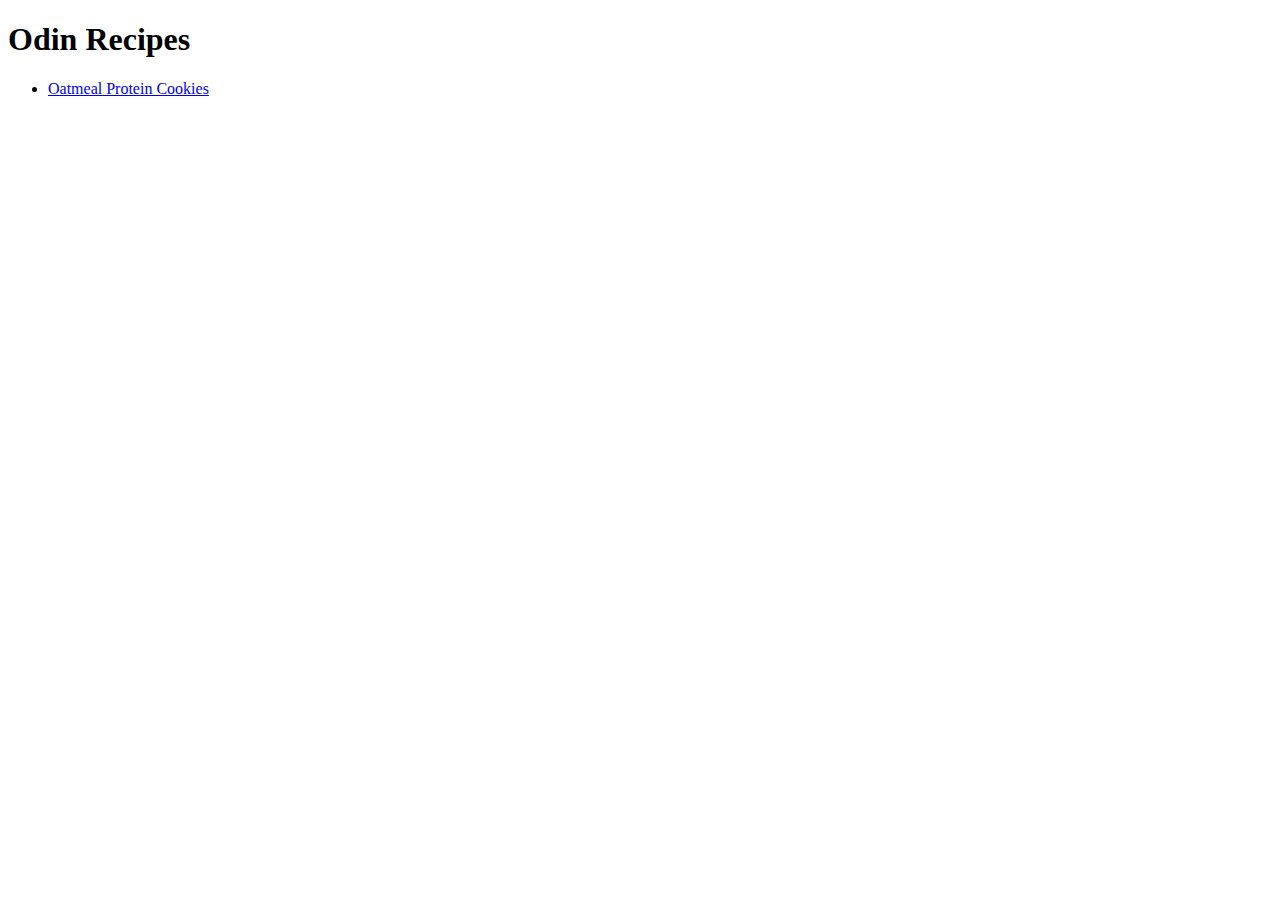
==== index.html @ 22d2e27c "Initial commit" ====
<!DOCTYPE html>
<html lang="en">
<head>
    <meta charset="UTF-8">
    <meta http-equiv="X-UA-Compatible" content="IE=edge">
    <meta name="viewport" content="width=device-width, initial-scale=1.0">
    <title>Document</title>
</head>
<body>
    <h1>Odin Recipes</h1>

    <ul>
        <li><a href="recipes/protein-cookie.html">Oatmeal Protein Cookies</a></li>
    </ul>
</body>
</html>
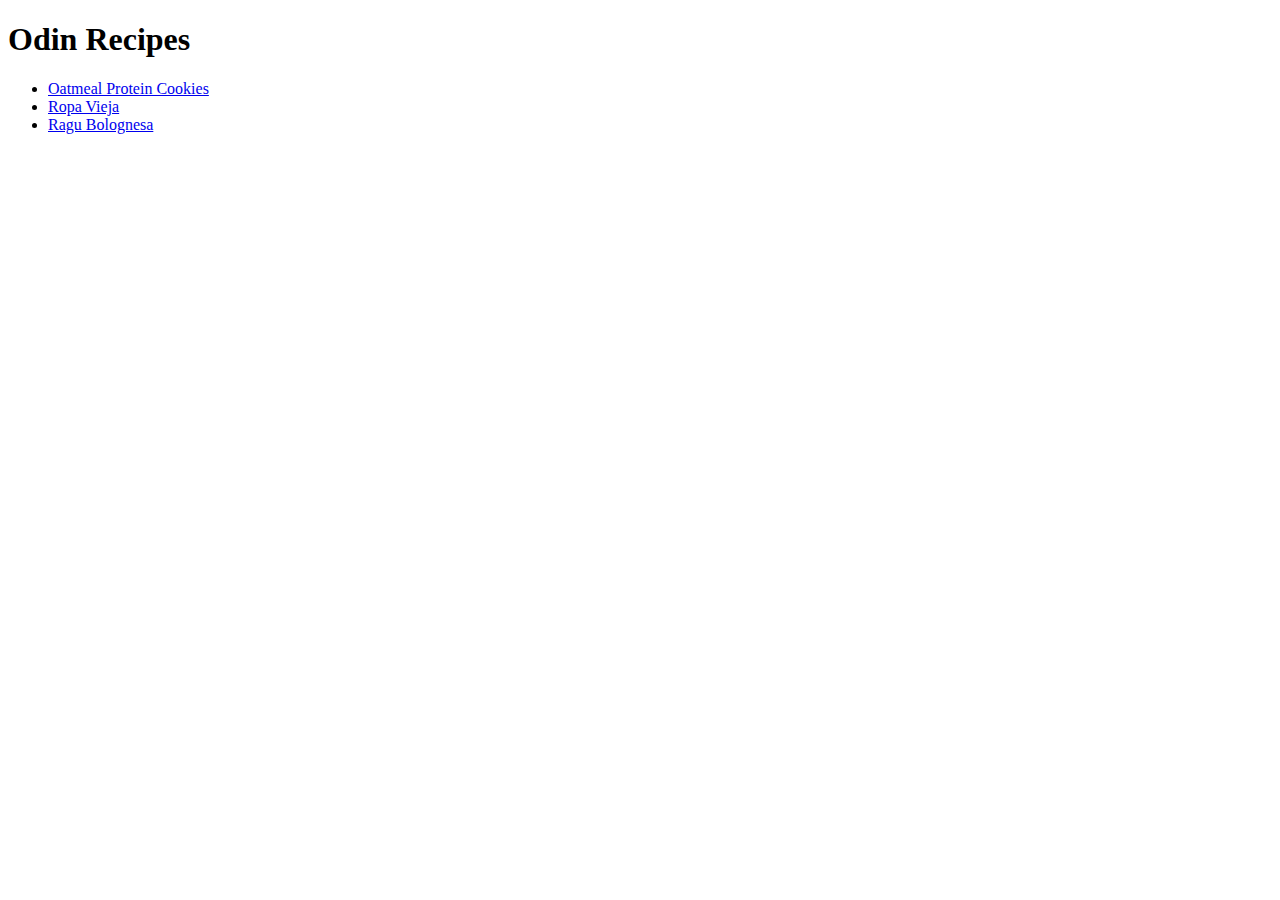
==== commit 7da1613e: "Expanded recipe book" ====
--- a/index.html
+++ b/index.html
@@ -11,6 +11,8 @@
 
     <ul>
         <li><a href="recipes/protein-cookie.html">Oatmeal Protein Cookies</a></li>
+        <li><a href="recipes/ropa-vieja.html">Ropa Vieja</a></li>
+        <li><a href="recipes/ragu-bolognesa.html">Ragu Bolognesa</a></li>
     </ul>
 </body>
 </html>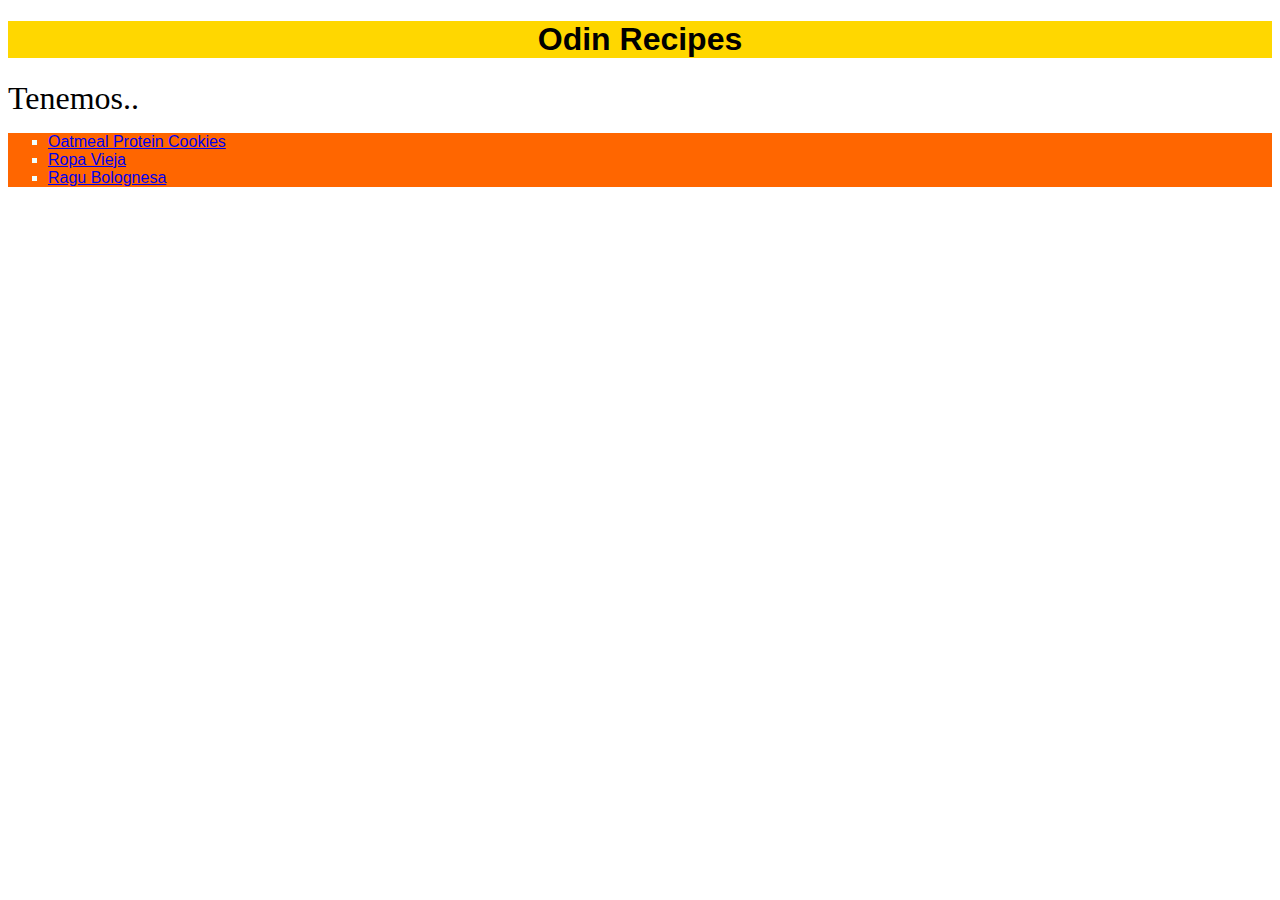
==== commit 30c644e6: "Added CSS and fixed index title" ====
--- a/index.html
+++ b/index.html
@@ -4,11 +4,12 @@
     <meta charset="UTF-8">
     <meta http-equiv="X-UA-Compatible" content="IE=edge">
     <meta name="viewport" content="width=device-width, initial-scale=1.0">
-    <title>Document</title>
+    <title>Recetas gap</title>
+    <link rel="stylesheet" href="style.css">
 </head>
 <body>
     <h1>Odin Recipes</h1>
-
+<div>Tenemos..</div>
     <ul>
         <li><a href="recipes/protein-cookie.html">Oatmeal Protein Cookies</a></li>
         <li><a href="recipes/ropa-vieja.html">Ropa Vieja</a></li>
--- a/style.css
+++ b/style.css
@@ -0,0 +1,21 @@
+h1 {
+    background-color: gold;
+    text-align: center;
+    font-family: Helvetica, sans-serif;
+}
+
+div {
+    font-size: xx-large;
+    font-family: Garamond, serif;
+}
+
+li {
+    font-family: 'Trebuchet MS', 'Lucida Sans Unicode', 'Lucida Grande', 'Lucida Sans', Arial, sans-serif;
+    color: azure;
+}
+
+ul {
+    list-style-type: square;
+    background-color: rgb(255, 102, 0);
+    color: aquamarine;
+}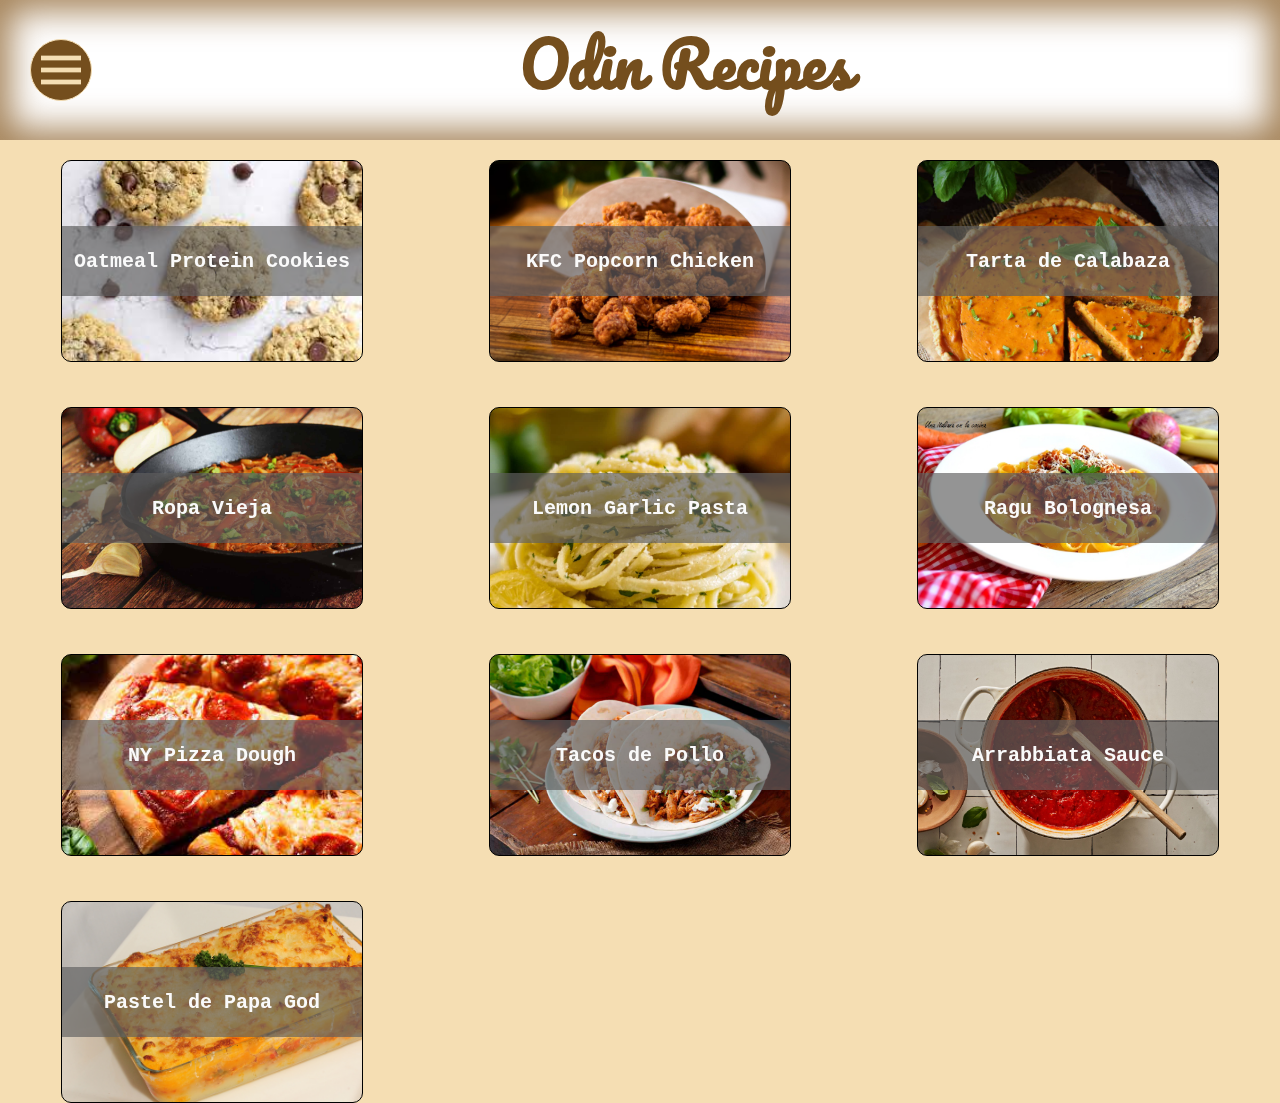
==== commit 0fb57225: "Complete remake of the interface" ====
--- a/index.html
+++ b/index.html
@@ -1,19 +1,26 @@
 <!DOCTYPE html>
 <html lang="en">
-<head>
-    <meta charset="UTF-8">
-    <meta http-equiv="X-UA-Compatible" content="IE=edge">
-    <meta name="viewport" content="width=device-width, initial-scale=1.0">
+  <head>
+    <meta charset="UTF-8" />
+    <meta http-equiv="X-UA-Compatible" content="IE=edge" />
+    <meta name="viewport" content="width=device-width, initial-scale=1.0" />
     <title>Recetas gap</title>
-    <link rel="stylesheet" href="style.css">
-</head>
-<body>
+    <link rel="stylesheet" href="style.css" />
+  </head>
+  <body>
+    <div id="nav">
+      <ul id="list">
+      </ul>
+    </div>
+    <div id="title">
+      <button id="switch">
+        <img src="images/icons/menu.png" alt="menu icon">
+      </button>
     <h1>Odin Recipes</h1>
-<div>Tenemos..</div>
-    <ul>
-        <li><a href="recipes/protein-cookie.html">Oatmeal Protein Cookies</a></li>
-        <li><a href="recipes/ropa-vieja.html">Ropa Vieja</a></li>
-        <li><a href="recipes/ragu-bolognesa.html">Ragu Bolognesa</a></li>
-    </ul>
-</body>
-</html>+    </div>
+    <div class="menu" id="body">
+
+    </div>
+    <script src="script.js"></script>
+  </body>
+</html>
--- a/style.css
+++ b/style.css
@@ -1,21 +1,205 @@
+@font-face {
+  font-family: "pacific";
+  src: url("font/pacifico-regular-webfont.woff");
+  src: url("font/pacifico-regular-webfont.woff2");
+  }
+
+@font-face {
+  font-family: "kalam";
+  src: url("font/kalam-regular-webfont.woff");
+  src: url("font/kalam-regular-webfont.woff2");
+}
+
+body, html {
+  margin: 0;
+  padding: 0;
+  background-color: wheat;
+  display: flex;
+  flex-direction: column;
+  height: 100%;
+}
+#title {
+  text-align: center;
+  background-color: white;
+  width: 100vw;
+  align-self: center;
+  font-family: 'pacific';
+  font-size: 30px;
+  color: rgb(116, 78, 29);
+  box-shadow: inset 0px 0px 34px 11px rgba(117,65,2,0.66);
+  display: flex;
+  height: 20vh;
+  align-items: center;
+}
+#title > button {
+  margin-left: 30px;
+  border-radius: 50px;
+  border: solid 1px wheat;
+  background-color: rgb(116, 78, 29);
+  display: flex;
+  align-items: center;
+  justify-content: center;
+  padding: 10px;
+}
+
+button > img {
+  object-fit: fill;
+}
+
+#title > button:active {
+  background-color: rgb(192, 129, 46);
+}
+
+button > img {
+  width: 40px;
+}
 h1 {
-    background-color: gold;
-    text-align: center;
-    font-family: Helvetica, sans-serif;
-}
-
-div {
-    font-size: xx-large;
-    font-family: Garamond, serif;
-}
-
-li {
-    font-family: 'Trebuchet MS', 'Lucida Sans Unicode', 'Lucida Grande', 'Lucida Sans', Arial, sans-serif;
-    color: azure;
-}
-
-ul {
-    list-style-type: square;
-    background-color: rgb(255, 102, 0);
-    color: aquamarine;
+  flex: 1;
+}
+
+#nav {
+  position: absolute;
+  top: 20vh;
+  height: 100%;
+  background-color: white;
+  width: 25%;
+  z-index: 1;
+  visibility: hidden;
+}
+
+#nav > ul {
+  display: flex;
+  flex-direction: column;
+  gap: 10px;
+  list-style-type: circle;
+}
+
+a {
+  text-decoration: underline;
+  color: rgb(116, 78, 29);
+  font-family: monospace;
+}
+
+a:hover {
+  color: black;
+}
+
+.recipe {
+  position: absolute;
+  width: 70%;
+  background-color: white;
+  margin: -20px;
+  display: flex;
+  flex-direction: column;
+  align-items: center;
+  padding: 20px;
+  font-family: kalam;
+}
+
+h2 {
+  font-size: 4vw;
+  text-decoration: underline;
+  text-align: center;
+  align-self: center;
+  margin: 0;
+}
+
+h4 {
+  font-size: 30px;
+}
+
+.food-title {
+  display: grid;
+  grid-template-columns: 2fr 2fr 2fr;
+  width: 100%;
+  height: 30vh;
+}
+
+.food-title > div {
+  background-size: cover;
+  height: inherit;
+}
+
+.ingredients,
+.steps {
+  align-self: flex-start;
+  padding-left: 8vw;
+}
+
+.menu {
+  display: grid;
+  gap: 45px;
+  grid-template-columns: repeat(auto-fit, minmax(300px, 1fr));
+  margin: 20px;
+  justify-items: center;
+  height: 100%;
+}
+
+.card {
+border: solid 1px black;
+background-color: white;
+border-radius: 10px;
+height: 200px;
+width: 300px;
+background-size: cover;
+display: flex;
+align-items: center;
+}
+
+h3 {
+  background-color: rgba(95, 95, 95, 0.671);
+  width: 100%;
+  height: 35%;
+  color: rgb(250, 250, 250);
+  font-family: monospace;
+  font-size: 20px;
+}
+/*FX*/
+.hvr-sweep-to-right {
+  display: flex;
+  justify-content: center;
+  align-items: center;
+  vertical-align: middle;
+  -webkit-transform: perspective(1px) translateZ(0);
+  transform: perspective(1px) translateZ(0);
+  box-shadow: 0 0 1px rgba(0, 0, 0, 0);
+  position: relative;
+  -webkit-transition-property: color;
+  transition-property: color;
+  -webkit-transition-duration: 0.3s;
+  transition-duration: 0.3s;
+}
+.hvr-sweep-to-right:before {
+  content: "";
+  position: absolute;
+  z-index: -1;
+  top: 0;
+  left: 0;
+  right: 0;
+  bottom: 0;
+  background: #6c00b4;
+  -webkit-transform: scaleX(0);
+  transform: scaleX(0);
+  -webkit-transform-origin: 0 50%;
+  transform-origin: 0 50%;
+  -webkit-transition-property: transform;
+  transition-property: transform;
+  -webkit-transition-duration: 0.3s;
+  transition-duration: 0.3s;
+  -webkit-transition-timing-function: ease-out;
+  transition-timing-function: ease-out;
+}
+.hvr-sweep-to-right:hover, .hvr-sweep-to-right:focus, .hvr-sweep-to-right:active {
+  color: rgb(14, 13, 13);
+}
+.hvr-sweep-to-right:hover:before, .hvr-sweep-to-right:focus:before, .hvr-sweep-to-right:active:before {
+  -webkit-transform: scaleX(1);
+  transform: scaleX(1);
+}
+
+@media only screen and (max-width: 768px) {
+  .food-title {
+    grid-template-columns: 0fr 2fr 2fr;
+    height: 15vh;
+  }
 }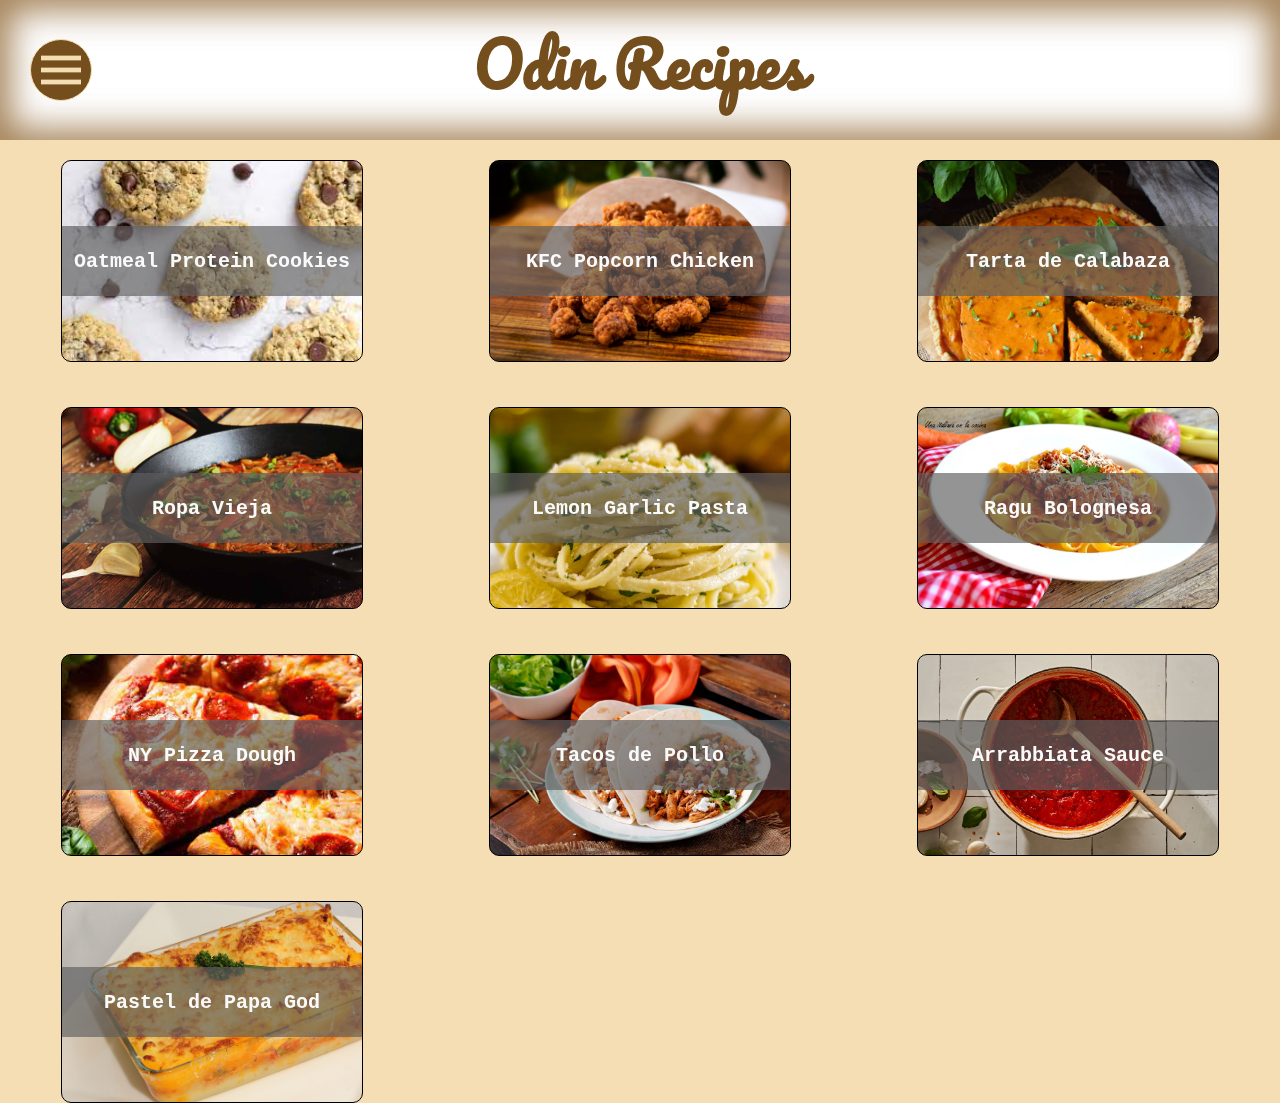
==== commit deabeff8: "Features and fixes" ====
--- a/index.html
+++ b/index.html
@@ -13,13 +13,13 @@
       </ul>
     </div>
     <div id="title">
-      <button id="switch">
+      <div> <span id="snackbar">Successfully Copied</span></div>
+        <button id="switch">
         <img src="images/icons/menu.png" alt="menu icon">
       </button>
     <h1>Odin Recipes</h1>
     </div>
     <div class="menu" id="body">
-
     </div>
     <script src="script.js"></script>
   </body>
--- a/style.css
+++ b/style.css
@@ -40,6 +40,8 @@
   align-items: center;
   justify-content: center;
   padding: 10px;
+  position: fixed;
+  z-index: 2;
 }
 
 button > img {
@@ -120,10 +122,105 @@
   height: inherit;
 }
 
+.ingredients {
+  display: grid;
+  grid-template-columns: 5fr 1fr;
+  width: 80%;
+}
+
 .ingredients,
 .steps {
   align-self: flex-start;
   padding-left: 8vw;
+}
+.ingredients > ul {
+  grid-area: 2/1/3/2;
+  padding: 20px;
+}
+.buttons {
+  grid-area: 2/2/3/3;
+  display: flex;
+  flex-direction: column;
+  justify-content: space-around;
+  align-items: center;
+}
+
+.copy {
+  background-color: rgb(181, 235, 217);
+  border-radius: 10px;
+  display: flex;
+  flex-direction: column;
+  align-items: center;
+  gap: 5px;
+  padding: 5px;
+  width: 50px;
+  border: none;
+}
+
+#snackbar {
+  font-family: kalam;
+  visibility: hidden;
+  color: #252525;
+  background-color: rgb(181, 235, 217);
+  min-width: 250px;
+  margin-left: -125px;
+  border-radius: 2px;
+  padding: 16px;
+  text-align: center;
+  left: 50%;
+  bottom: 30px;
+  z-index: 1;
+  position: fixed;
+  height: 40px;
+}
+#snackbar.show {
+  visibility: visible;
+  -webkit-animation: fadein 0.5s, fadeout 0.5s 2.5s;
+  animation: fadein 0.5s, fadeout 0.5s 2.5s;
+}
+
+/* Animations for fading in and out */
+@-webkit-keyframes fadein {
+  from {bottom: 0; opacity: 0;}
+  to {bottom: 30px; opacity: 1;}
+}
+
+@keyframes fadein {
+  from {bottom: 0; opacity: 0;}
+  to {bottom: 30px; opacity: 1;}
+}
+
+@-webkit-keyframes fadeout {
+  from {bottom: 30px; opacity: 1;}
+  to {bottom: 0; opacity: 0;}
+}
+
+@keyframes fadeout {
+  from {bottom: 30px; opacity: 1;}
+  to {bottom: 0; opacity: 0;}
+}
+.copy > img {
+  width: 30px;
+}
+
+.copy:active{
+  background-color:  rgb(106, 231, 190);
+}
+
+.mp {
+  background-color: rgb(116, 78, 29);
+  color: beige;
+  font-family: kalam;
+  font-size: 18px;
+  border-radius: 10px;
+  
+}
+
+.prepped {
+  background-color: rgb(245, 234, 203);
+  color: rgb(116, 78, 29);
+  box-shadow: 0px 0px 13px 1px rgb(116, 78, 29);
+  border: none;
 }
 
 .menu {
@@ -197,9 +294,215 @@
   transform: scaleX(1);
 }
 
-@media only screen and (max-width: 768px) {
+@media (max-width:600px) {
+  @font-face {
+    font-family: "pacific";
+    src: url("font/pacifico-regular-webfont.woff");
+    src: url("font/pacifico-regular-webfont.woff2");
+    }
+  
+  @font-face {
+    font-family: "kalam";
+    src: url("font/kalam-regular-webfont.woff");
+    src: url("font/kalam-regular-webfont.woff2");
+  }
+  
+  body, html {
+    margin: 0;
+    padding: 0;
+    background-color: wheat;
+    display: flex;
+    flex-direction: column;
+    height: 100%;
+  }
+  #title {
+    text-align: center;
+    background-color: white;
+    width: 100vw;
+    align-self: center;
+    font-family: 'pacific';
+    font-size: 8vw;
+    color: rgb(116, 78, 29);
+    box-shadow: inset 0px 0px 34px 11px rgba(117,65,2,0.66);
+    display: flex;
+    height: 20vh;
+    align-items: center;
+  }
+  #title > div {
+    width: 25vw;
+  }
+  #title > button {
+    margin-left: 30px;
+    border-radius: 50px;
+    border: solid 1px wheat;
+    background-color: rgb(116, 78, 29);
+    display: flex;
+    align-items: center;
+    justify-content: center;
+    padding: 10px;
+  }
+  
+  ol{
+    padding: 0;
+  }
+
+  button > img {
+    object-fit: fill;
+  }
+  
+  #title > button:active {
+    background-color: rgb(192, 129, 46);
+  }
+  
+  button > img {
+    width: 40px;
+  }
+  h1 {
+    flex: 1;
+  }
+  
+  #nav {
+    position: absolute;
+    top: 20vh;
+    height: 100%;
+    background-color: white;
+    width: 50%;
+    z-index: 1;
+    visibility: hidden;
+  }
+  
+  #nav > ul {
+    display: flex;
+    flex-direction: column;
+    gap: 10px;
+    list-style-type: circle;
+  }
+  
+  a {
+    text-decoration: underline;
+    color: rgb(116, 78, 29);
+    font-family: monospace;
+  }
+  
+  a:hover {
+    color: black;
+  }
+  
+  .recipe {
+    position: absolute;
+    width: 80%;
+    background-color: white;
+    margin: -20px;
+    display: flex;
+    flex-direction: column;
+    align-items: center;
+    padding: 10px;
+    font-family: kalam;
+  }
+  
+  h2 {
+    font-size: 4vw;
+    text-decoration: underline;
+    text-align: center;
+    align-self: center;
+    margin: 0;
+  }
+  
+  h4 {
+    font-size: 30px;
+    margin-bottom: 0;
+  }
+  
   .food-title {
+    display: grid;
     grid-template-columns: 0fr 2fr 2fr;
+    width: 100%;
     height: 15vh;
   }
+  
+  .ingredients{
+    width: 90%;
+  }
+
+  .food-title > div {
+    background-size: cover;
+    height: inherit;
+  }
+  
+  .ingredients,
+  .steps {
+    align-self: flex-start;
+    padding-left: 8vw;
+  }
+  
+  .menu {
+    display: grid;
+    gap: 45px;
+    grid-template-columns: repeat(auto-fit, minmax(300px, 1fr));
+    margin: 20px;
+    justify-items: center;
+    height: 100%;
+  }
+  
+  .card {
+  border: solid 1px black;
+  background-color: white;
+  border-radius: 10px;
+  height: 200px;
+  width: 300px;
+  background-size: cover;
+  display: flex;
+  align-items: center;
+  }
+  
+  h3 {
+    background-color: rgba(95, 95, 95, 0.671);
+    width: 100%;
+    height: 35%;
+    color: rgb(250, 250, 250);
+    font-family: monospace;
+    font-size: 20px;
+  }
+  /*FX*/
+  .hvr-sweep-to-right {
+    display: flex;
+    justify-content: center;
+    align-items: center;
+    vertical-align: middle;
+    -webkit-transform: perspective(1px) translateZ(0);
+    transform: perspective(1px) translateZ(0);
+    box-shadow: 0 0 1px rgba(0, 0, 0, 0);
+    position: relative;
+    -webkit-transition-property: color;
+    transition-property: color;
+    -webkit-transition-duration: 0.3s;
+    transition-duration: 0.3s;
+  }
+  .hvr-sweep-to-right:before {
+    content: "";
+    position: absolute;
+    z-index: -1;
+    top: 0;
+    left: 0;
+    right: 0;
+    bottom: 0;
+    background: #6c00b4;
+    -webkit-transform: scaleX(0);
+    transform: scaleX(0);
+    -webkit-transform-origin: 0 50%;
+    transform-origin: 0 50%;
+    -webkit-transition-property: transform;
+    transition-property: transform;
+    -webkit-transition-duration: 0.3s;
+    transition-duration: 0.3s;
+    -webkit-transition-timing-function: ease-out;
+    transition-timing-function: ease-out;
+  }
+  .hvr-sweep-to-right:hover, .hvr-sweep-to-right:focus, .hvr-sweep-to-right:active {
+    color: rgb(14, 13, 13);
+  }
+  .hvr-sweep-to-right:hover:before, .hvr-sweep-to-right:focus:before, .hvr-sweep-to-right:active:before {
+    -webkit-transform: scaleX(1);
+    transform: scaleX(1);
+  }
 }